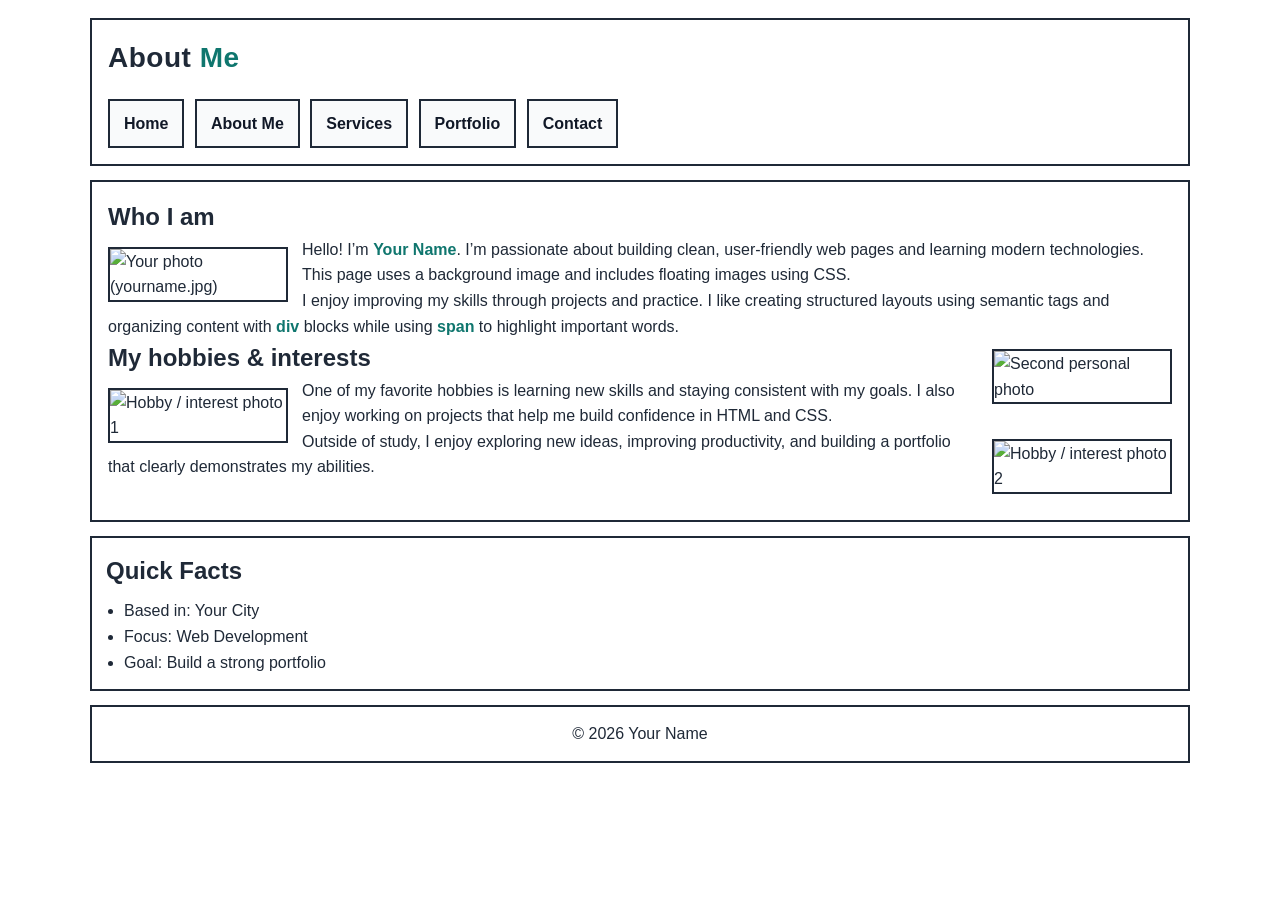
==== about.html @ 41afeb53 "Add about.html with personal portfolio details" ====
<!DOCTYPE html>
<html lang="en">
<head>
  <meta charset="UTF-8">
  <meta name="viewport" content="width=device-width, initial-scale=1.0">
  <title>About Me | Portfolio</title>
  <link rel="stylesheet" href="css/style.css">
</head>
<body class="about-body">
  <div class="wrapper">
    <header>
      <h1>About <span class="highlight">Me</span></h1>
      <nav aria-label="Main Navigation">
        <a href="index.html">Home</a>
        <a href="about.html">About Me</a>
        <a href="services.html">Services</a>
        <a href="portfolio.html">Portfolio</a>
        <a href="contact.html">Contact</a>
      </nav>
    </header>

    <main>
      <section class="content-area clearfix">
        <h2>Who I am</h2>

        <img class="float-left" src="images/yourname.jpg" alt="Your photo (yourname.jpg)">

        <p>
          Hello! I’m <span class="highlight">Your Name</span>. I’m passionate about building clean,
          user-friendly web pages and learning modern technologies. This page uses a background image
          and includes floating images using CSS.
        </p>

        <p>
          I enjoy improving my skills through projects and practice. I like creating structured layouts
          using semantic tags and organizing content with <span class="highlight">div</span> blocks while using
          <span class="highlight">span</span> to highlight important words.
        </p>

        <img class="float-right" src="images/me2.jpg" alt="Second personal photo">

        <h2>My hobbies & interests</h2>

        <img class="float-left" src="images/hobby1.jpg" alt="Hobby / interest photo 1">
        <p>
          One of my favorite hobbies is learning new skills and staying consistent with my goals. I also
          enjoy working on projects that help me build confidence in HTML and CSS.
        </p>

        <img class="float-right" src="images/hobby2.jpg" alt="Hobby / interest photo 2">
        <p>
          Outside of study, I enjoy exploring new ideas, improving productivity, and building a portfolio
          that clearly demonstrates my abilities.
        </p>
      </section>

      <aside>
        <h2>Quick Facts</h2>
        <ul>
          <li>Based in: Your City</li>
          <li>Focus: Web Development</li>
          <li>Goal: Build a strong portfolio</li>
        </ul>
      </aside>
    </main>

    <footer>
      <p>&copy; 2026 Your Name</p>
    </footer>
  </div>
</body>
</html>
---- css/style.css ----
*{box-sizing:border-box;margin:0;padding:0}
body{font-family:Arial,Helvetica,sans-serif;line-height:1.6;color:#1f2937;background:#eef2ff}
.wrapper{width:92%;max-width:1100px;margin:0 auto;padding:18px 0}
header{border:2px solid #1f2937;background:#fff;padding:16px}
header h1{font-size:28px;letter-spacing:.5px}
.tagline{margin-top:6px;color:#374151}
.highlight{color:#0f766e;font-weight:700}
.banner{width:100%;height:180px;object-fit:cover;margin-top:12px;border:2px solid #1f2937}
nav{margin-top:12px}
nav a{display:inline-block;padding:10px 14px;margin:6px 6px 0 0;border:2px solid #1f2937;text-decoration:none;font-weight:700}
nav a:link{color:#111827;background:#f9fafb}
nav a:visited{color:#111827;background:#e5e7eb}
nav a:hover{color:#fff;background:#111827}
nav a:active{background:#0f766e}
main{margin-top:14px;display:block}
.content-area{border:2px solid #1f2937;background:#fff;padding:16px}
.grid{margin-top:14px}
.grid .card{border:2px solid #1f2937;padding:14px;margin-top:10px;background:#f9fafb}
#home-intro{margin-top:8px}
.card>h3{margin-bottom:6px}
a[target="_blank"]{border-bottom:2px dotted #0f766e}
aside{margin-top:14px;border:2px solid #1f2937;background:#fff;padding:14px}
aside ul{margin-left:18px;margin-top:8px}
.about-body{background:url("../images/about-bg.jpg") no-repeat center center fixed;background-size:cover}
.float-left{float:left;width:180px;margin:10px 14px 10px 0;border:2px solid #1f2937}
.float-right{float:right;width:180px;margin:10px 0 10px 14px;border:2px solid #1f2937}
.clearfix::after{content:"";display:block;clear:both}
.social{margin-top:10px}
.icon-link{display:inline-block;margin:8px 10px 0 0;border:2px solid #1f2937;padding:8px;text-decoration:none;background:#f9fafb}
.icon-link img{vertical-align:middle;width:22px;height:22px;margin-right:8px;border:0}
footer{margin-top:14px;border:2px solid #1f2937;background:#fff;padding:14px;text-align:center}
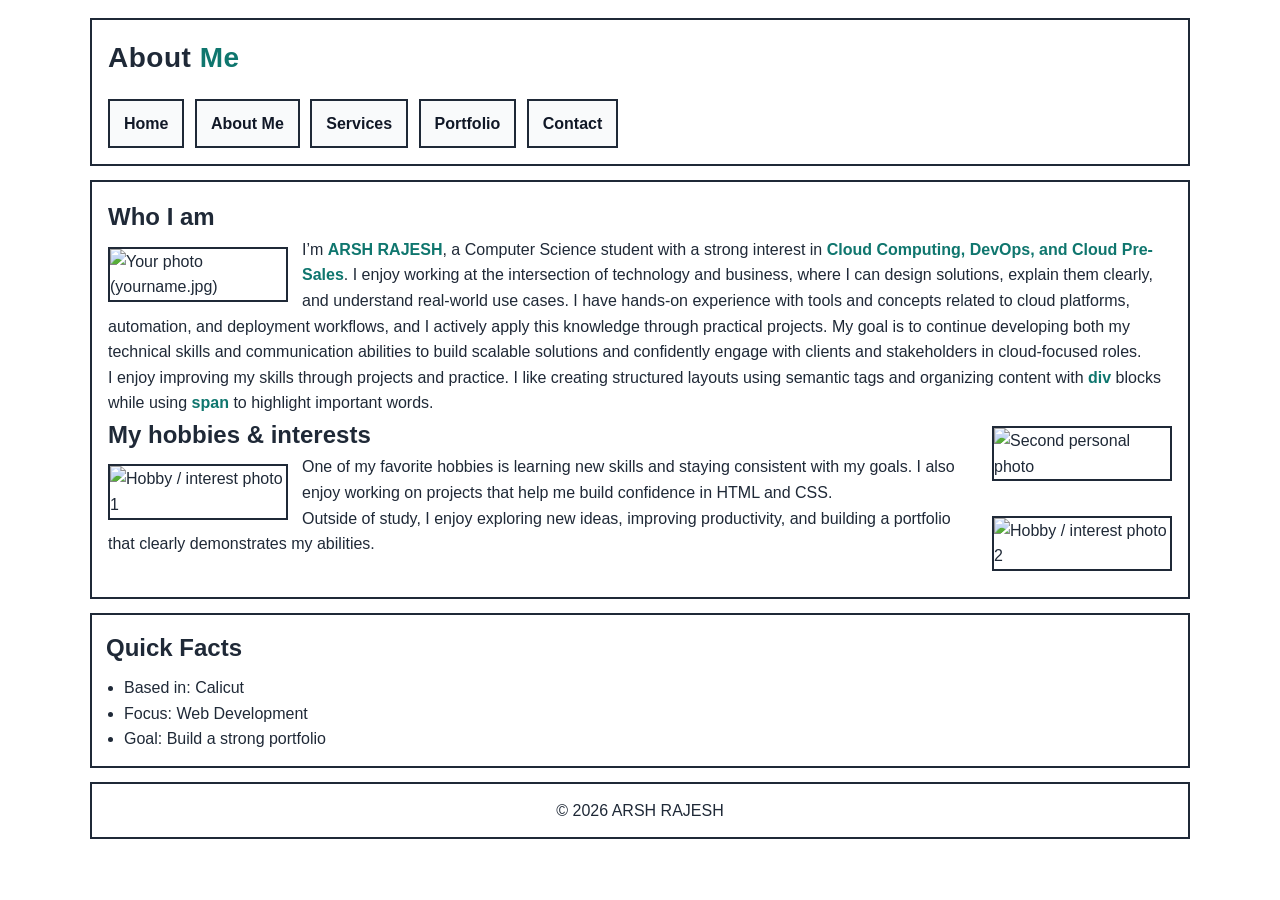
==== commit 0aebf762: "Update about.html" ====
--- a/about.html
+++ b/about.html
@@ -26,9 +26,14 @@
         <img class="float-left" src="images/yourname.jpg" alt="Your photo (yourname.jpg)">
 
         <p>
-          Hello! I’m <span class="highlight">Your Name</span>. I’m passionate about building clean,
-          user-friendly web pages and learning modern technologies. This page uses a background image
-          and includes floating images using CSS.
+          I’m <span class="highlight">ARSH RAJESH</span>, a Computer Science student with a strong
+          interest in <span class="highlight">Cloud Computing, DevOps, and Cloud Pre-Sales</span>.
+          I enjoy working at the intersection of technology and business, where I can design solutions,
+          explain them clearly, and understand real-world use cases. I have hands-on experience with tools
+          and concepts related to cloud platforms, automation, and deployment workflows, and I actively
+          apply this knowledge through practical projects. My goal is to continue developing both my
+          technical skills and communication abilities to build scalable solutions and confidently engage
+          with clients and stakeholders in cloud-focused roles.
         </p>
 
         <p>
@@ -57,7 +62,7 @@
       <aside>
         <h2>Quick Facts</h2>
         <ul>
-          <li>Based in: Your City</li>
+          <li>Based in: Calicut</li>
           <li>Focus: Web Development</li>
           <li>Goal: Build a strong portfolio</li>
         </ul>
@@ -65,7 +70,7 @@
     </main>
 
     <footer>
-      <p>&copy; 2026 Your Name</p>
+      <p>&copy; 2026 ARSH RAJESH</p>
     </footer>
   </div>
 </body>
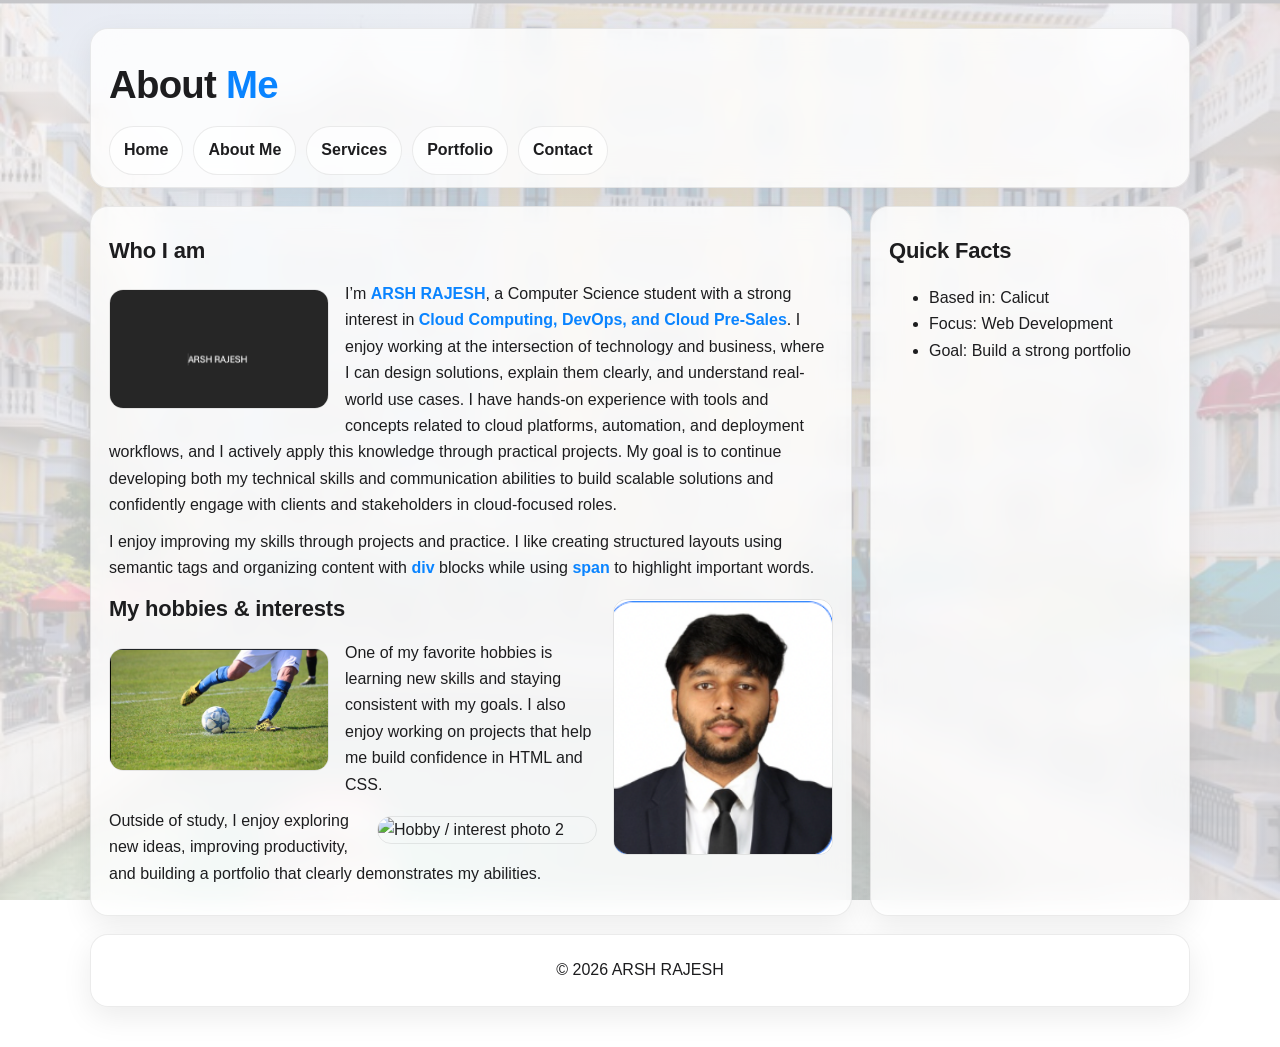
==== commit 353094b2: "Update about.html" ====
--- a/about.html
+++ b/about.html
@@ -4,7 +4,7 @@
   <meta charset="UTF-8">
   <meta name="viewport" content="width=device-width, initial-scale=1.0">
   <title>About Me | Portfolio</title>
-  <link rel="stylesheet" href="css/style.css">
+  <link rel="stylesheet" href="css/style.css?v=2">
 </head>
 <body class="about-body">
   <div class="wrapper">
@@ -75,3 +75,4 @@
   </div>
 </body>
 </html>
+
--- a/css/style.css
+++ b/css/style.css
@@ -1,31 +1,208 @@
-*{box-sizing:border-box;margin:0;padding:0}
-body{font-family:Arial,Helvetica,sans-serif;line-height:1.6;color:#1f2937;background:#eef2ff}
-.wrapper{width:92%;max-width:1100px;margin:0 auto;padding:18px 0}
-header{border:2px solid #1f2937;background:#fff;padding:16px}
-header h1{font-size:28px;letter-spacing:.5px}
-.tagline{margin-top:6px;color:#374151}
-.highlight{color:#0f766e;font-weight:700}
-.banner{width:100%;height:180px;object-fit:cover;margin-top:12px;border:2px solid #1f2937}
-nav{margin-top:12px}
-nav a{display:inline-block;padding:10px 14px;margin:6px 6px 0 0;border:2px solid #1f2937;text-decoration:none;font-weight:700}
-nav a:link{color:#111827;background:#f9fafb}
-nav a:visited{color:#111827;background:#e5e7eb}
-nav a:hover{color:#fff;background:#111827}
-nav a:active{background:#0f766e}
-main{margin-top:14px;display:block}
-.content-area{border:2px solid #1f2937;background:#fff;padding:16px}
-.grid{margin-top:14px}
-.grid .card{border:2px solid #1f2937;padding:14px;margin-top:10px;background:#f9fafb}
-#home-intro{margin-top:8px}
-.card>h3{margin-bottom:6px}
-a[target="_blank"]{border-bottom:2px dotted #0f766e}
-aside{margin-top:14px;border:2px solid #1f2937;background:#fff;padding:14px}
-aside ul{margin-left:18px;margin-top:8px}
-.about-body{background:url("../images/about-bg.jpg") no-repeat center center fixed;background-size:cover}
-.float-left{float:left;width:180px;margin:10px 14px 10px 0;border:2px solid #1f2937}
-.float-right{float:right;width:180px;margin:10px 0 10px 14px;border:2px solid #1f2937}
-.clearfix::after{content:"";display:block;clear:both}
-.social{margin-top:10px}
-.icon-link{display:inline-block;margin:8px 10px 0 0;border:2px solid #1f2937;padding:8px;text-decoration:none;background:#f9fafb}
-.icon-link img{vertical-align:middle;width:22px;height:22px;margin-right:8px;border:0}
-footer{margin-top:14px;border:2px solid #1f2937;background:#fff;padding:14px;text-align:center}
+* { box-sizing: border-box; }
+
+:root{
+  --bg: #f5f5f7;
+  --card: #ffffffcc;
+  --text: #1d1d1f;
+  --muted: #6e6e73;
+  --line: rgba(0,0,0,0.08);
+  --accent: #0a84ff;
+  --shadow: 0 10px 30px rgba(0,0,0,0.08);
+  --radius: 18px;
+}
+
+body{
+  margin: 0;
+  font-family: -apple-system, BlinkMacSystemFont, "SF Pro Display", "SF Pro Text", "Segoe UI", Roboto, Arial, sans-serif;
+  background: radial-gradient(circle at top, #ffffff 0%, var(--bg) 45%, #eef0f5 100%);
+  color: var(--text);
+  line-height: 1.65;
+}
+
+.wrapper{
+  width: min(1100px, 92%);
+  margin: 28px auto 40px;
+}
+
+header{
+  background: var(--card);
+  border: 1px solid var(--line);
+  box-shadow: var(--shadow);
+  border-radius: var(--radius);
+  padding: 18px 18px 12px;
+  backdrop-filter: blur(14px);
+  -webkit-backdrop-filter: blur(14px);
+}
+
+h1{
+  margin: 6px 0 10px;
+  font-size: clamp(28px, 3vw, 40px);
+  letter-spacing: -0.02em;
+}
+
+.highlight{
+  color: var(--accent);
+  font-weight: 700;
+}
+
+nav{
+  display: flex;
+  flex-wrap: wrap;
+  gap: 10px;
+  margin-top: 8px;
+}
+
+nav a{
+  text-decoration: none;
+  color: var(--text);
+  background: rgba(255,255,255,0.75);
+  border: 1px solid var(--line);
+  padding: 10px 14px;
+  border-radius: 999px;
+  font-weight: 600;
+  transition: transform 0.08s ease, box-shadow 0.15s ease, border-color 0.15s ease;
+}
+
+nav a:hover{
+  transform: translateY(-1px);
+  border-color: rgba(10,132,255,0.35);
+  box-shadow: 0 8px 18px rgba(10,132,255,0.12);
+}
+
+nav a:active{
+  transform: translateY(0px);
+}
+
+main{
+  display: grid;
+  grid-template-columns: 1fr 320px;
+  gap: 18px;
+  margin-top: 18px;
+}
+
+@media (max-width: 900px){
+  main{
+    grid-template-columns: 1fr;
+  }
+}
+
+.content-area,
+aside{
+  background: var(--card);
+  border: 1px solid var(--line);
+  border-radius: var(--radius);
+  box-shadow: var(--shadow);
+  padding: 18px;
+  backdrop-filter: blur(14px);
+  -webkit-backdrop-filter: blur(14px);
+}
+
+h2{
+  margin: 8px 0 12px;
+  font-size: 22px;
+  letter-spacing: -0.01em;
+}
+
+p{
+  margin: 10px 0;
+  color: var(--text);
+}
+
+p, li{
+  color: var(--text);
+}
+
+.small, .muted{
+  color: var(--muted);
+}
+
+.grid{
+  display: grid;
+  grid-template-columns: repeat(3, minmax(0, 1fr));
+  gap: 14px;
+  margin-top: 14px;
+}
+
+@media (max-width: 980px){
+  .grid{
+    grid-template-columns: repeat(2, minmax(0, 1fr));
+  }
+}
+
+@media (max-width: 640px){
+  .grid{
+    grid-template-columns: 1fr;
+  }
+}
+
+.card{
+  background: rgba(255,255,255,0.85);
+  border: 1px solid var(--line);
+  border-radius: 16px;
+  padding: 14px;
+  box-shadow: 0 8px 18px rgba(0,0,0,0.06);
+}
+
+.card h3{
+  margin: 8px 0 8px;
+  letter-spacing: -0.01em;
+}
+
+.card ul{
+  margin: 10px 0 0;
+  padding-left: 18px;
+}
+
+a{
+  color: var(--accent);
+}
+
+a:hover{
+  text-decoration: underline;
+}
+
+img{
+  max-width: 100%;
+  height: auto;
+  border-radius: 14px;
+  border: 1px solid var(--line);
+}
+
+.float-left{
+  float: left;
+  width: min(220px, 45%);
+  margin: 8px 16px 12px 0;
+}
+
+.float-right{
+  float: right;
+  width: min(220px, 45%);
+  margin: 8px 0 12px 16px;
+}
+
+.clearfix::after{
+  content: "";
+  display: block;
+  clear: both;
+}
+
+.about-body{
+  background: linear-gradient(rgba(245,245,247,0.78), rgba(245,245,247,0.78)),
+              url("../images/about-bg.jpg");
+  background-size: cover;
+  background-position: center;
+  background-attachment: fixed;
+}
+
+footer{
+  margin-top: 18px;
+  background: var(--card);
+  border: 1px solid var(--line);
+  border-radius: var(--radius);
+  box-shadow: var(--shadow);
+  padding: 12px 18px;
+  text-align: center;
+  color: var(--muted);
+  backdrop-filter: blur(14px);
+  -webkit-backdrop-filter: blur(14px);
+}
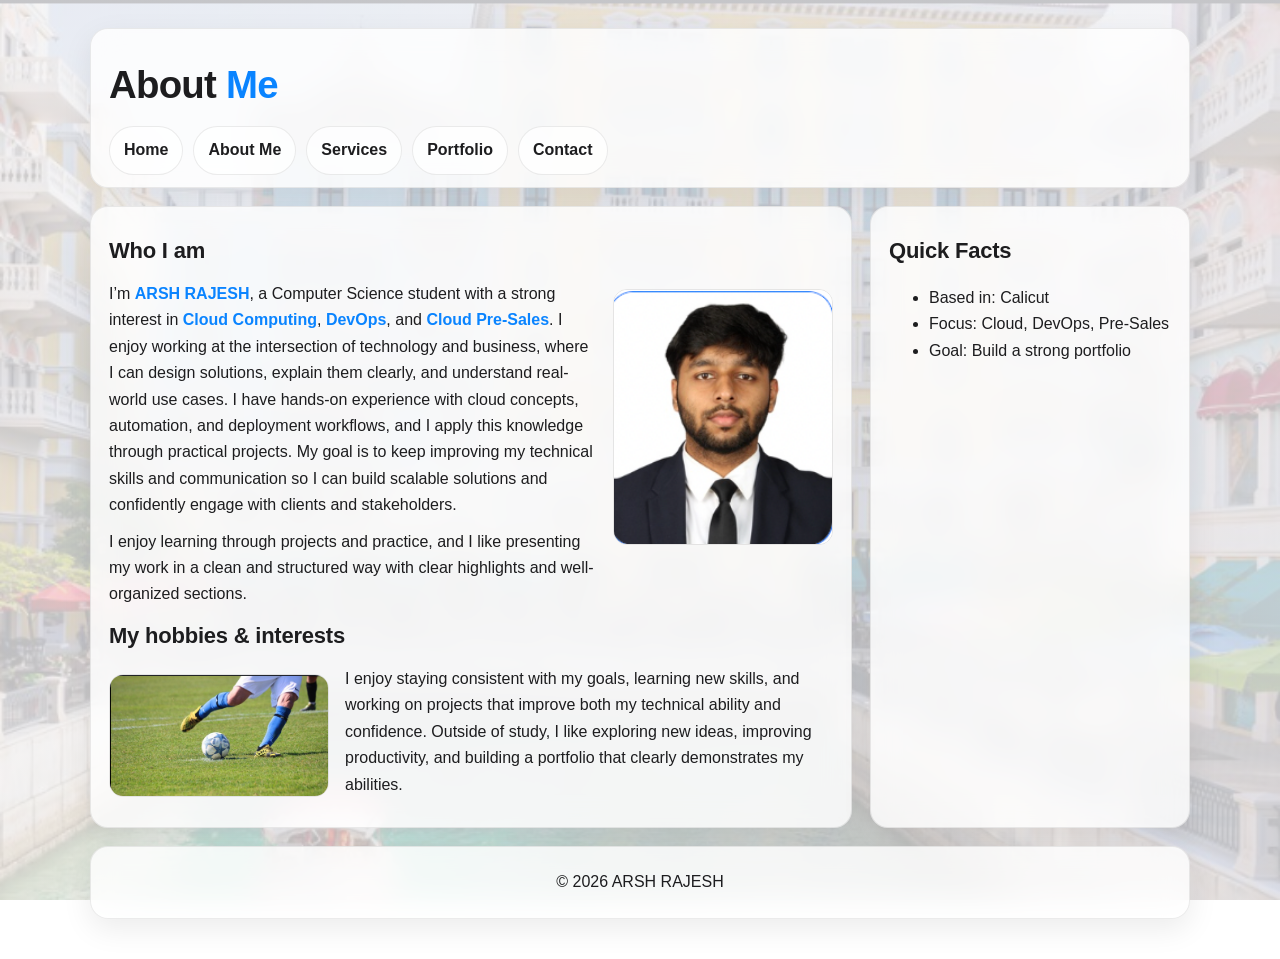
==== commit 32a89f00: "Update about.html" ====
--- a/about.html
+++ b/about.html
@@ -3,7 +3,7 @@
 <head>
   <meta charset="UTF-8">
   <meta name="viewport" content="width=device-width, initial-scale=1.0">
-  <title>About Me | Portfolio</title>
+  <title>About Me | ARSH RAJESH</title>
   <link rel="stylesheet" href="css/style.css?v=2">
 </head>
 <body class="about-body">
@@ -20,50 +20,43 @@
     </header>
 
     <main>
-      <section class="content-area clearfix">
+      <section class="content-area">
         <h2>Who I am</h2>
 
-        <img class="float-left" src="images/yourname.jpg" alt="Your photo (yourname.jpg)">
+        <img class="float-right" src="images/me2.jpg" alt="ARSH RAJESH photo">
 
         <p>
-          I’m <span class="highlight">ARSH RAJESH</span>, a Computer Science student with a strong
-          interest in <span class="highlight">Cloud Computing, DevOps, and Cloud Pre-Sales</span>.
-          I enjoy working at the intersection of technology and business, where I can design solutions,
-          explain them clearly, and understand real-world use cases. I have hands-on experience with tools
-          and concepts related to cloud platforms, automation, and deployment workflows, and I actively
-          apply this knowledge through practical projects. My goal is to continue developing both my
-          technical skills and communication abilities to build scalable solutions and confidently engage
-          with clients and stakeholders in cloud-focused roles.
+          I’m <span class="highlight">ARSH RAJESH</span>, a Computer Science student with a strong interest in
+          <span class="highlight">Cloud Computing</span>, <span class="highlight">DevOps</span>, and
+          <span class="highlight">Cloud Pre-Sales</span>. I enjoy working at the intersection of technology and business,
+          where I can design solutions, explain them clearly, and understand real-world use cases. I have hands-on
+          experience with cloud concepts, automation, and deployment workflows, and I apply this knowledge through
+          practical projects. My goal is to keep improving my technical skills and communication so I can build scalable
+          solutions and confidently engage with clients and stakeholders.
         </p>
 
         <p>
-          I enjoy improving my skills through projects and practice. I like creating structured layouts
-          using semantic tags and organizing content with <span class="highlight">div</span> blocks while using
-          <span class="highlight">span</span> to highlight important words.
+          I enjoy learning through projects and practice, and I like presenting my work in a clean and structured way
+          with clear highlights and well-organized sections.
         </p>
-
-        <img class="float-right" src="images/me2.jpg" alt="Second personal photo">
 
         <h2>My hobbies & interests</h2>
 
-        <img class="float-left" src="images/hobby1.jpg" alt="Hobby / interest photo 1">
+        <img class="float-left" src="images/hobby1.jpg" alt="Hobby / interest photo">
         <p>
-          One of my favorite hobbies is learning new skills and staying consistent with my goals. I also
-          enjoy working on projects that help me build confidence in HTML and CSS.
+          I enjoy staying consistent with my goals, learning new skills, and working on projects that improve both my
+          technical ability and confidence. Outside of study, I like exploring new ideas, improving productivity, and
+          building a portfolio that clearly demonstrates my abilities.
         </p>
 
-        <img class="float-right" src="images/hobby2.jpg" alt="Hobby / interest photo 2">
-        <p>
-          Outside of study, I enjoy exploring new ideas, improving productivity, and building a portfolio
-          that clearly demonstrates my abilities.
-        </p>
+        <div class="clearfix"></div>
       </section>
 
       <aside>
         <h2>Quick Facts</h2>
         <ul>
           <li>Based in: Calicut</li>
-          <li>Focus: Web Development</li>
+          <li>Focus: Cloud, DevOps, Pre-Sales</li>
           <li>Goal: Build a strong portfolio</li>
         </ul>
       </aside>
@@ -75,4 +68,3 @@
   </div>
 </body>
 </html>
-
--- a/css/style.css
+++ b/css/style.css
@@ -40,9 +40,49 @@
   letter-spacing: -0.02em;
 }
 
+h2{
+  margin: 8px 0 12px;
+  font-size: 22px;
+  letter-spacing: -0.01em;
+}
+
 .highlight{
   color: var(--accent);
   font-weight: 700;
+}
+
+.hero-title{
+  margin: 6px 0 8px;
+  line-height: 1;
+}
+
+.hero-top{
+  display: block;
+  font-size: clamp(22px, 2.2vw, 34px);
+  font-weight: 800;
+  letter-spacing: -0.02em;
+  color: var(--text);
+  margin-bottom: 10px;
+}
+
+.hero-big{
+  display: block;
+  font-size: clamp(58px, 7.2vw, 118px);
+  font-weight: 950;
+  letter-spacing: -0.07em;
+  text-transform: uppercase;
+  transform: scaleX(1.03);
+  background: linear-gradient(180deg, #7cc7ff 0%, #2d9bff 45%, #0a4dff 100%);
+  -webkit-background-clip: text;
+  background-clip: text;
+  color: transparent;
+  text-shadow: 0 18px 40px rgba(10, 132, 255, 0.18);
+}
+
+.tagline{
+  margin: 6px 0 14px;
+  font-size: 16px;
+  color: var(--muted);
 }
 
 nav{
@@ -67,6 +107,7 @@
   transform: translateY(-1px);
   border-color: rgba(10,132,255,0.35);
   box-shadow: 0 8px 18px rgba(10,132,255,0.12);
+  text-decoration: none;
 }
 
 nav a:active{
@@ -95,12 +136,6 @@
   padding: 18px;
   backdrop-filter: blur(14px);
   -webkit-backdrop-filter: blur(14px);
-}
-
-h2{
-  margin: 8px 0 12px;
-  font-size: 22px;
-  letter-spacing: -0.01em;
 }
 
 p{
